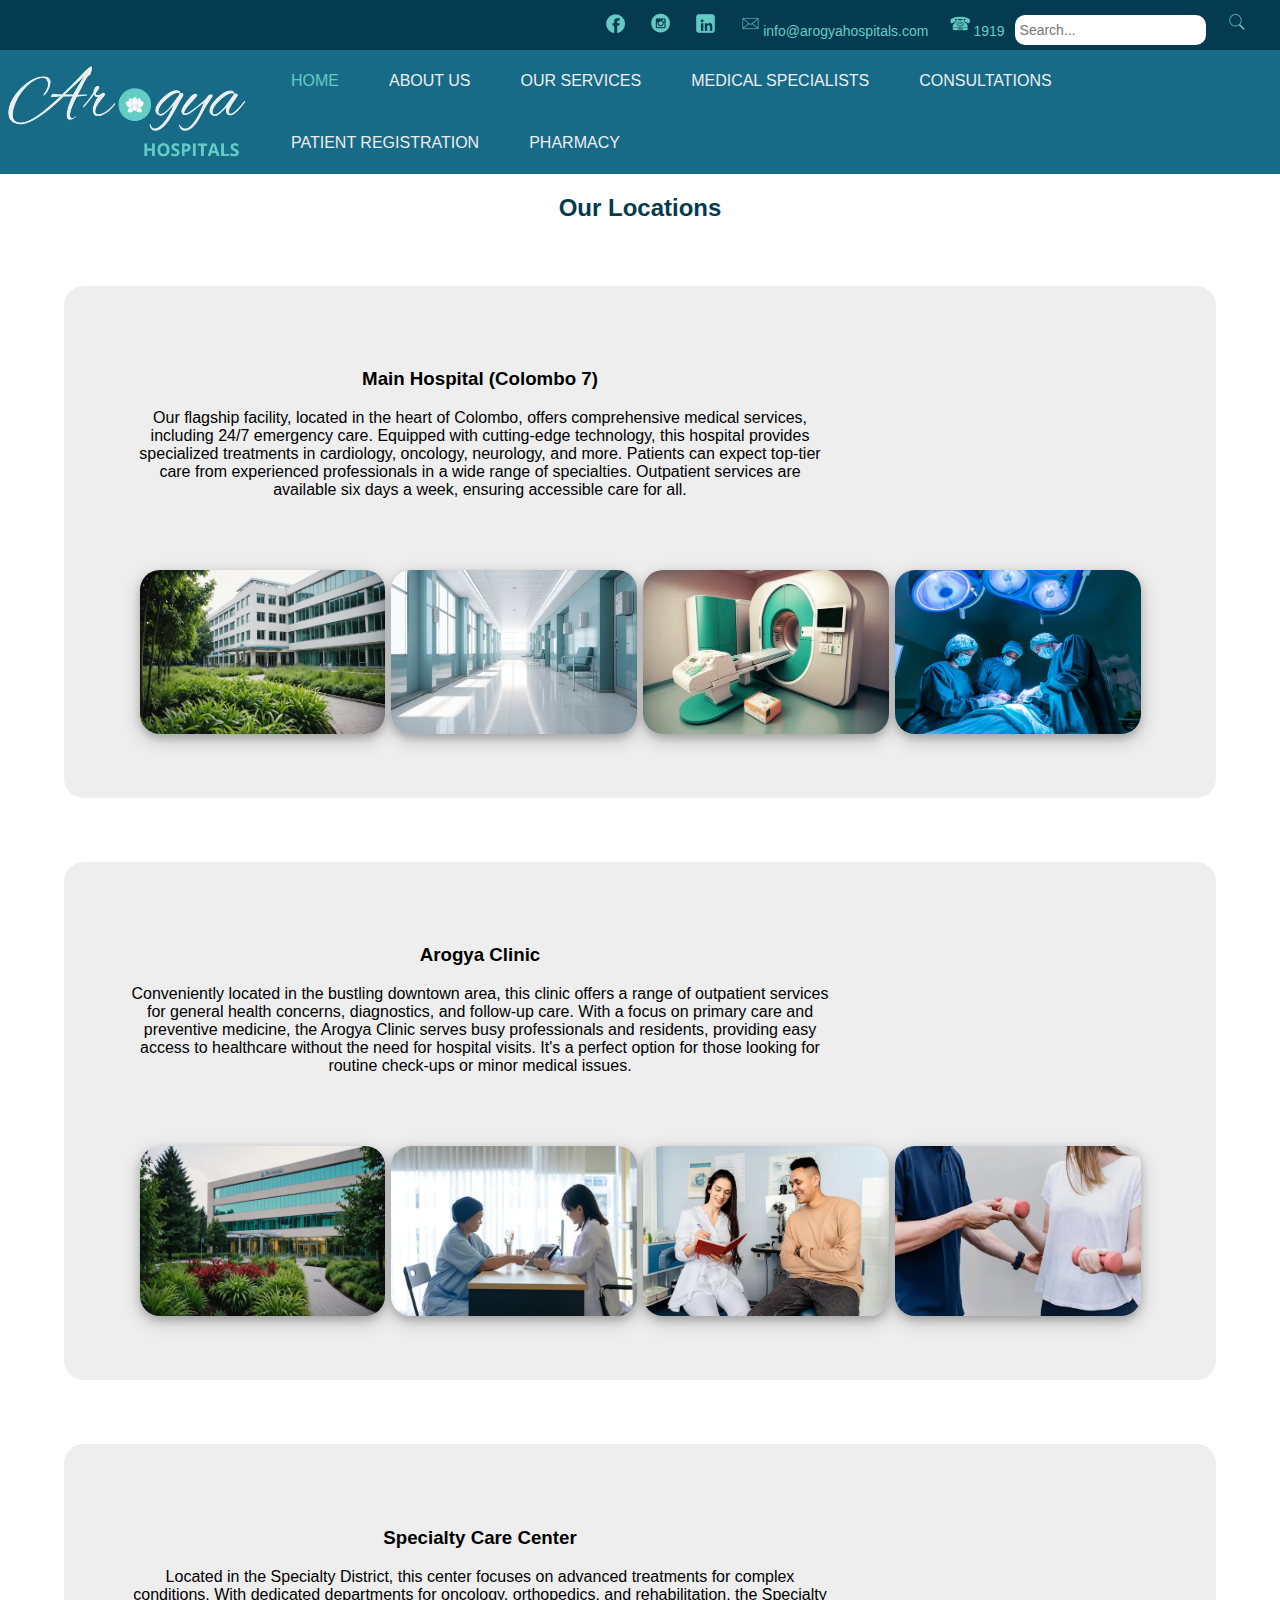
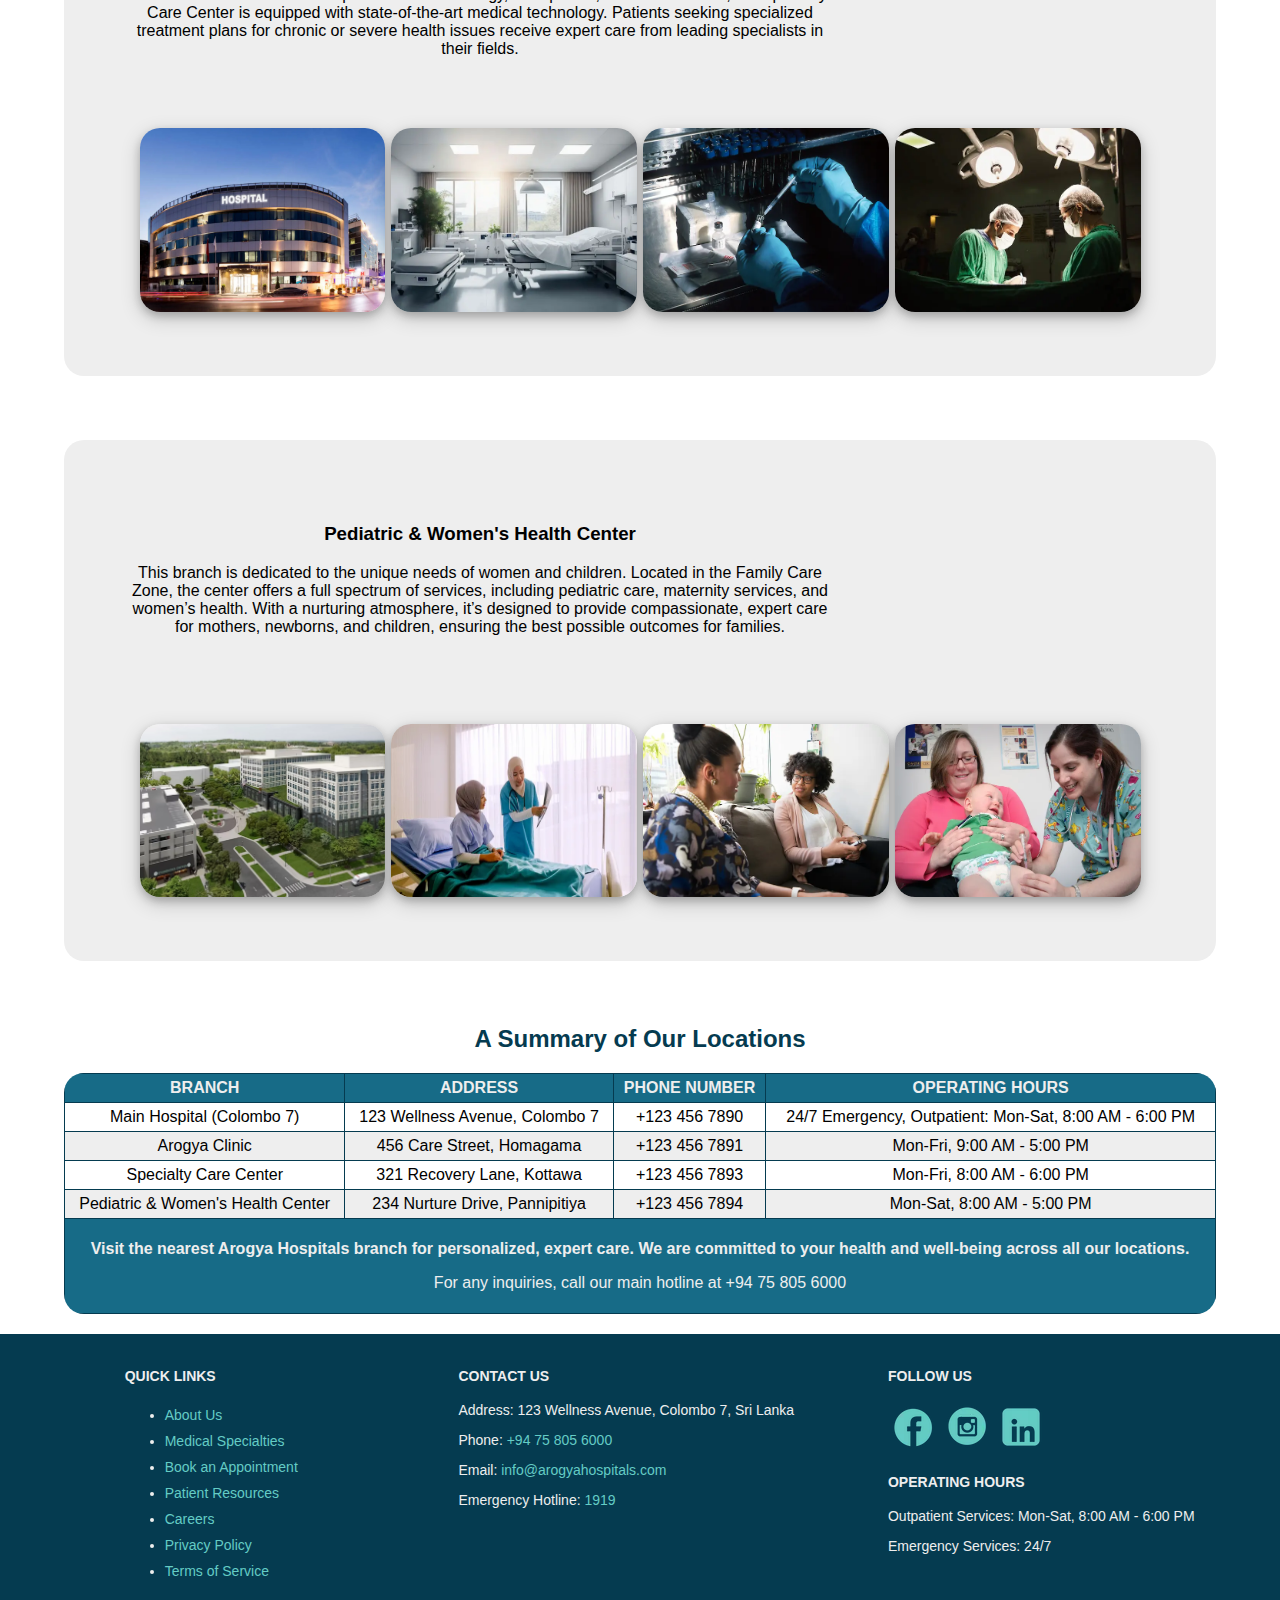
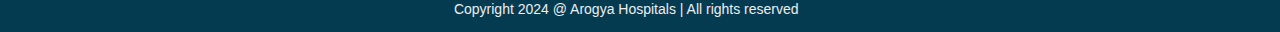
==== about-us.html @ e6c0ba92 "first commit" ====
<!DOCTYPE html>
<html lang="en">
<head>
    <meta charset="UTF-8">
    <meta name="viewport" content="width=device-width, initial-scale=1.0">
    <title>Arogya Hospitals: Best Private Hospital in Sri Lanka</title>
    <link rel="apple-touch-icon" sizes="180x180" href="./favicons/apple-touch-icon.png">
    <link rel="icon" type="image/png" sizes="32x32" href="./favicons/favicon-32x32.png">
    <link rel="icon" type="image/png" sizes="16x16" href="./favicons/favicon-16x16.png">
    <link rel="manifest" href="./favicons/site.webmanifest">
    <link rel="stylesheet" href="./styles/style.css">
    <script src="./script.js" defer></script>
</head>
<body>
    <!--Header section-->
    <header>
        <!--Top bar navigation-->
        <div class="header-top-bar">
            <a href="https://www.facebook.com/" target="_blank"><img class="social-icon" src="./images/fb-icon.webp"></a>
            <a href="https://www.instagram.com/" target="_blank"><img class="social-icon" src="./images/insta-icon.webp"></a>
            <a href="https://lk.linkedin.com/" target="_blank"><img class="social-icon" src="./images/linkedin-icon.webp"></a>  
            <a href="mailto:cb015415@students.apiit.lk"><img id="email-icon" class="social-icon" src="./images/email-icon.webp">info@arogyahospitals.com</a>
            <a href="tel:0758056000"><img id="tel-icon" class="social-icon" src="./images/phone-icon.webp">1919</a>
            <!--search bar-->
            <div class="search-bar">
                <form action="/action_page.php">
                  <input type="text" placeholder="Search..." name="search">
                  <button type="submit"><img class="social-icon" src="./images/search-icon.webp"></button>
                </form>
            </div>
        </div>
        <!--logo-->
        <div class="header-img-bar">
            <img src="./images/logo.webp">
        </div>
        <!--toggle for menu-->
           <div id="toggle" class="toggle">&#9776;</div>
        <!--Navigation bar-->
        <nav>
            <ul id="nav-links" class="nav-links">
                <li><a href="./index.html" class="active">Home</a></li>
                <li><a href="./about-us.html">About Us</a></li>
                <li><a href="./services.html">Our Services</a></li>
                <li><a href="./doctors.html">Medical Specialists</a></li>
                <li><a href="./consultation.html">Consultations</a></li>
                <li><a href="./patient-reg.html">Patient Registration</a></li>
                <li><a href="./pharmacy.html">Pharmacy</a></li>
            </ul>
        </nav>
    </header>
    <main>
        <h2>Our Locations</h2>
        <section id="abloc1" class="about-location">
            <div class="gal-content">
                <h3>Main Hospital (Colombo 7)</h3>
                <p>Our flagship facility, located in the heart of Colombo, offers comprehensive medical services, including 24/7 emergency care. Equipped with cutting-edge technology, this hospital provides specialized treatments in cardiology, oncology, neurology, and more. Patients can expect top-tier care from experienced professionals in a wide range of specialties. Outpatient services are available six days a week, ensuring accessible care for all.</p>
            </div>
            <iframe src="https://www.google.com/maps/embed?pb=!1m14!1m8!1m3!1d15843.062630415658!2d79.8612289!3d6.9185953!3m2!1i1024!2i768!4f13.1!3m3!1m2!1s0x3ae2596d3cb8fe07%3A0x2b0ae2edd563a661!2sAsia%20Pacific%20Institute%20of%20Information%20Technology%20(APIIT)!5e0!3m2!1sen!2slk!4v1726153508119!5m2!1sen!2slk" width="600" height="450" style="border:0;" allowfullscreen="" loading="lazy" referrerpolicy="no-referrer-when-downgrade"></iframe>
            <div class="img-gallery">
                <img class="polaroid" src="./images/mainimg2.webp">
                <img class="polaroid" src="./images/hallway.webp">
                <img class="polaroid" src="./images/scan.webp">
                <img class="polaroid" src="./images/surgery3.webp">
            </div>
        </section>
        <section id="abloc2" class="about-location">
            <div class="gal-content">
                <h3>Arogya Clinic</h3>
                <p>Conveniently located in the bustling downtown area, this clinic offers a range of outpatient services for general health concerns, diagnostics, and follow-up care. With a focus on primary care and preventive medicine, the Arogya Clinic serves busy professionals and residents, providing easy access to healthcare without the need for hospital visits. It's a perfect option for those looking for routine check-ups or minor medical issues.</p>
            </div>
            <iframe src="https://www.google.com/maps/embed?pb=!1m14!1m8!1m3!1d15843.062630415658!2d79.8612289!3d6.9185953!3m2!1i1024!2i768!4f13.1!3m3!1m2!1s0x3ae2596d3cb8fe07%3A0x2b0ae2edd563a661!2sAsia%20Pacific%20Institute%20of%20Information%20Technology%20(APIIT)!5e0!3m2!1sen!2slk!4v1726153508119!5m2!1sen!2slk" width="600" height="450" style="border:0;" allowfullscreen="" loading="lazy" referrerpolicy="no-referrer-when-downgrade"></iframe>
            <div class="img-gallery">
                <img class="polaroid" src="./images/mainimg1.webp">
                <img class="polaroid" src="./images/consult.webp">
                <img class="polaroid" src="./images/patientcare-2.webp">
                <img class="polaroid" src="./images/reha.webp">
            </div>
        </section>
        <section id="abloc3" class="about-location">
            <div class="gal-content">
                <h3>Specialty Care Center</h3>
                <p>Located in the Specialty District, this center focuses on advanced treatments for complex conditions. With dedicated departments for oncology, orthopedics, and rehabilitation, the Specialty Care Center is equipped with state-of-the-art medical technology. Patients seeking specialized treatment plans for chronic or severe health issues receive expert care from leading specialists in their fields.</p>
            </div>
            <iframe src="https://www.google.com/maps/embed?pb=!1m14!1m8!1m3!1d15843.062630415658!2d79.8612289!3d6.9185953!3m2!1i1024!2i768!4f13.1!3m3!1m2!1s0x3ae2596d3cb8fe07%3A0x2b0ae2edd563a661!2sAsia%20Pacific%20Institute%20of%20Information%20Technology%20(APIIT)!5e0!3m2!1sen!2slk!4v1726153508119!5m2!1sen!2slk" width="600" height="450" style="border:0;" allowfullscreen="" loading="lazy" referrerpolicy="no-referrer-when-downgrade"></iframe>
            <div class="img-gallery">
                <img class="polaroid" src="./images/loc2.webp">
                <img class="polaroid" src="./images/interior.webp">
                <img class="polaroid" src="./images/lab.webp">
                <img class="polaroid" src="./images/surgery2.webp">
            </div>
        </section>
        <section id="abloc4" class="about-location">
            <div class="gal-content">
                <h3>Pediatric & Women's Health Center</h3>
                <p>This branch is dedicated to the unique needs of women and children. Located in the Family Care Zone, the center offers a full spectrum of services, including pediatric care, maternity services, and women’s health. With a nurturing atmosphere, it’s designed to provide compassionate, expert care for mothers, newborns, and children, ensuring the best possible outcomes for families.</p>
            </div>
            <iframe src="https://www.google.com/maps/embed?pb=!1m14!1m8!1m3!1d15843.062630415658!2d79.8612289!3d6.9185953!3m2!1i1024!2i768!4f13.1!3m3!1m2!1s0x3ae2596d3cb8fe07%3A0x2b0ae2edd563a661!2sAsia%20Pacific%20Institute%20of%20Information%20Technology%20(APIIT)!5e0!3m2!1sen!2slk!4v1726153508119!5m2!1sen!2slk" width="600" height="450" style="border:0;" allowfullscreen="" loading="lazy" referrerpolicy="no-referrer-when-downgrade"></iframe>
            <div class="img-gallery">
                <img class="polaroid" src="./images/location.webp">
                <img class="polaroid" src="./images/ladies-patient.webp">
                <img class="polaroid" src="./images/counsel.webp">
                <img class="polaroid" src="./images/pediatrics.webp">
            </div>
        </section>
        <h2>A Summary of Our Locations</h2>
        <section class="about-table">
            <table>
                <thead>
                  <tr>
                    <th>Branch</th>
                    <th>Address</th>
                    <th>Phone Number</th>
                    <th>Operating Hours</th>
                  </tr>
                </thead>
                <tbody>
                  <tr>
                    <td>Main Hospital (Colombo 7)</td>
                    <td>123 Wellness Avenue, Colombo 7</td>
                    <td>+123 456 7890</td>
                    <td>24/7 Emergency, Outpatient: Mon-Sat, 8:00 AM - 6:00 PM</td>
                  </tr>
                  <tr>
                    <td>Arogya Clinic</td>
                    <td>456 Care Street, Homagama</td>
                    <td>+123 456 7891</td>
                    <td>Mon-Fri, 9:00 AM - 5:00 PM</td>
                  </tr>
                  <tr>
                    <td>Specialty Care Center</td>
                    <td>321 Recovery Lane, Kottawa</td>
                    <td>+123 456 7893</td>
                    <td>Mon-Fri, 8:00 AM - 6:00 PM</td>
                  </tr>
                  <tr>
                    <td>Pediatric & Women's Health Center</td>
                    <td>234 Nurture Drive, Pannipitiya</td>
                    <td>+123 456 7894</td>
                    <td>Mon-Sat, 8:00 AM - 5:00 PM</td>
                  </tr>
                </tbody>
                <tfoot>
                    <tr>
                      <td colspan="4">
                        <p><strong>Visit the nearest Arogya Hospitals branch for personalized, expert care. We are committed to your health and well-being across all our locations.</strong></p>
                        <p>For any inquiries, call our main hotline at +94 75 805 6000</p>
                      </td>
                    </tr>
                  </tfoot>
              </table>
        </section>
    </main>
    <!--Footer-->
    <footer>
        <div id="footer-q-links" class="footer-element">
            <h4>QUICK LINKS</h4>
            <ul>
              <li><a href="./about-us.html" target="_blank">About Us</a></li>
              <li><a href="./doctors.html" target="_blank">Medical Specialties</a></li>
              <li><a href="./consultation.html" target="_blank">Book an Appointment</a></li>
              <li><a href="./services.html" target="_blank">Patient Resources</a></li>
              <li><a href="./doctors.html" target="_blank">Careers</a></li>
              <li><a href="#" target="_blank">Privacy Policy</a></li>
              <li><a href="#" target="_blank">Terms of Service</a></li>
            </ul>
        </div>
        <div id="footer-contacts" class="footer-element">
            <h4>CONTACT US</h4>
            <p>Address: 123 Wellness Avenue, Colombo 7, Sri Lanka</p>
            <p>Phone: <a src="tel:0758056000">+94 75 805 6000</a></p>
            <p>Email: <a href="mailto:cb015415@students.apiit.lk">info@arogyahospitals.com</a></p>
            <p>Emergency Hotline: <a src="tel:0758056000">1919</a></p>
        </div>
        <div id="footer-socials" class="footer-element">
            <h4>FOLLOW US</h4>
            <a href="https://www.facebook.com/" target="_blank"><img class="social-icon-footer" src="./images/fb-icon.webp"></a>
            <a href="https://www.instagram.com/" target="_blank"><img class="social-icon-footer" src="./images/insta-icon.webp"></a>
            <a href="https://lk.linkedin.com/" target="_blank"><img class="social-icon-footer" src="./images/linkedin-icon.webp"></a>
            <h4>OPERATING HOURS</h4>
            <p>Outpatient Services: Mon-Sat, 8:00 AM - 6:00 PM</p>
            <p>Emergency Services: 24/7</p>
        </div>
        <!--copyright-->
        <div id="copyright-bar" class="footer-element">Copyright 2024 @ Arogya Hospitals | All rights reserved</div>
        <!--References
        <a href="https://www.vecteezy.com/free-photos/hospital">Hospital Stock photos by Vecteezy</a>-->
    </footer>
    <script src="./js/main.js"></script> 
</body>
</html>
---- styles/style.css ----
*{
    font-family: 'Lucida Sans', 'Lucida Sans Regular', 'Lucida Grande', 'Lucida Sans Unicode', Geneva, Verdana, sans-serif;
}
/*header section*/
header{
   /* position: sticky;*/
    display: grid;
    grid-template-areas: 
        "head head"
        "logo nav";
    grid-template-columns: 20% 80%;
    grid-template-rows: auto auto;
    width: 100%;
    margin-top: 0px;
    margin-left: 0px;
   /* top: 0;*/
    z-index: 1;
    overflow: hidden;
    background-color: #176b87;
}
/* header top navigation bar */
.header-top-bar {
    grid-area: head;
    background-color: #053B50;
    display: flex;
    justify-content:end;
    align-items: center;
    padding: 5px 20px;
}
/* search bar */
.search-bar {
    display: flex;
    flex-direction: row;
    justify-content: center; 
    align-items: center;
}
.header-top-bar input[type=text] {
    height: 20px;
    padding: 5px;
    border: none;
    border-radius: 10px;
    font-size: 14px;
}
.header-top-bar .search-bar button {
    height: 20px;
    padding: 5px;
    background-color: transparent;
    border: none;
    cursor: pointer;
}
.header-top-bar .search-bar button img {
    margin-right: 5px;
}
.header-top-bar .search-bar button:hover {
    opacity: 0.7;
}
/* formatting icons in top nav */
.social-icon {
    width: 25px;
    margin-left: 10px;
    cursor: pointer;
}
.social-icon:hover {
    opacity: 0.7;
}
/* formatting links in top nav */
.header-top-bar a {
    text-decoration: none;
    color: #64CCC5;
    padding-right: 10px;
    padding-top: 0px;
    font-size: 14px;
}
.header-top-bar a:hover {
    color: #EEEEEE;
}
/*header logo section*/
.header-img-bar{
    grid-area: logo;
    background-color: #176b87;
}
.header-img-bar img{
    width: 100%;
}
/*navigation bar*/
nav{
    grid-area: nav;
    display: flex;
    float: right;
    background-color: #176b87;
    justify-content: center;
    align-content:flex-end;
}
/*formatting links in nav bar*/
nav ul{
    display: flex;
    flex-wrap: wrap;
    list-style-type: none;
    margin: 0px;
    padding: 0px;
    align-items: center;
}
nav ul li{
    margin-left: 20px;
}
nav ul li a{
    text-transform: uppercase;
    color: #EEEEEE;
    text-decoration: none;
    padding: 8px 15px;
    display: block;
    text-align: center;
}
nav a:hover{
    color: #64CCC5;
}
nav a.active{
    color: #64CCC5;
}
/*making toggle invisble in desktop layout*/
.toggle{
    display: none;
    cursor: pointer;
}
/*setting padding and margin on body to 0*/
body{
    padding: 0px;
    margin: 0px;
    background-color: #ffffff;
}
/*main image*/
.parentimg{
    position: relative;
    height: auto;
}
.mainimg{
    width: 100%;
    height: auto;
    margin: 0px;
}
.child-text{
    position: absolute;
    width: 40%;
    bottom: 20px;
    left: 20px;
    background-color: #176b87;
    color: #EEEEEE;
    padding-left: 20px;
    padding-right: 20px;
    font-size: 17px;
    border-radius: 20px;
}
/*adding padding above and below a hr element*/
hr{
    margin-top: 30px;
    margin-bottom: 30px;
}
/*Home page*/
/*sub sections*/
section.home-section{
    display: flex;
    flex-direction: row;
    margin: 5%;
    border-radius: 20px;
}
.subsec-img img{
    flex: 35%;
    padding: 0px;
    margin: 0px;
    border-radius: 20px;
}
.subsec-img img:hover{
    transform: scale(1.025);
    transition-duration: 2s;
    transition-timing-function: ease;
}
.subsec-content{
    padding-left: 15px;
    padding-right: 15px;
    text-align: center;
    align-content: center;
}
#hs1, #hs3{
    background-color: #176b87;
    color: #EEEEEE;
}
#hs2{
    background-color: #EEEEEE;
}
.subsec-content ul,
.subsec-content ol{
    text-align: left;
}
.subsec-content li{
    padding: 5px 0px;
}
/*About Us page*/
/*table formatting*/
table {
    width: 90%;
    border-collapse: collapse;
    margin: 20px 0;
    text-align: center;
    align-items: center;
    border-radius: 20px;
    overflow: hidden;
    margin-left: 5%;
}
thead {
    background-color: #176b87;
    color: #EEEEEE;
    text-transform: uppercase;
}
th, 
td {
    border: 1px solid #053B50;
    padding: 5px;
}
tbody tr:nth-child(even) {
    background-color: #EEEEEE;
}
tbody tr:nth-child(odd) {
    background-color: #ffffff;
}
tbody tr:hover{
    opacity: 0.7;
}
tfoot{
    background-color: #176b87;
    color: #EEEEEE;
}
/*headings*/
h2{
    text-align: center;
    color: #053B50;
}
/*sub-sections*/
.about-location{
    display: grid;
    grid-template-areas: 
        "para para para para map"
        "img img img img img";
    grid-template-rows: auto auto;
    background-color: #EEEEEE;
    padding: 5%;
    margin: 5%;
    border-radius: 20px;
}
.gal-content {
    grid-area: para;
    text-align: center;
}
/*formatting images and iframes with box shadow effect*/
.polaroid{
    box-shadow: 0 4px 8px 0 rgba(0, 0, 0, 0.2), 0 6px 20px 0 rgba(0, 0, 0, 0.19);
    margin: 5px;
    width: 600px;
    height: 400px;
    border-radius: 20px;
}
.polaroid:hover{
    transform: scale(1.025, 1.025);
    transition-duration: 2s;
    transition-timing-function: ease;
}
.about-location iframe{
    grid-area: map;
    width: 300px;
    height: 200px;
    margin: 10px;
    float: right;
}
/*making image gallery for locations*/
.img-gallery {
    grid-area: img;
    display: flex;
    justify-content: center;
}
.about-location .polaroid{
    float: left;
    width: 24%;
    height: auto;
    margin: 0px 3px;
}
/*Services page*/
.services-gallery{
    display: flex;
    width: 90%;
    flex-wrap: wrap;
    margin-top: 30px;
    justify-content: left;
    margin: 5%;
}
.services-gallery .polaroid{
    flex: 1 1 20%;
    box-sizing: border-box;
    margin: 5px;
    text-align: center;
}
.services-gallery img{
    max-width: 100%;
    height: auto;
    border-radius: 20px;
}
.services-gallery .service-content{
    padding: 2px;
    margin-bottom: 4px;
}
section.desc{
    background-color: #176b87;
    color: #EEEEEE;
    width: 90%;
    border-radius: 20px;
    padding: 5%;
    text-align: center;
    margin: 5%;
    box-sizing: border-box;
}
/*styling the registration link*/
.desc .button-link{
    background-color: #64CCC5;
    color: #EEEEEE;
    padding: 10px 18px;
    border-radius: 5px;
}
.desc .button-link:hover{
    opacity: 0.7;
    color: #053B50;
}
/*Doctors page and pharmacy*/
section.docs{
    display: flex;
    flex-direction: row;
    text-align: center;
    justify-content: space-between;
}
.top-docs, .top-docs-desc{
    display: flex;
    flex-direction: row;
    background-color: #176b87;
    color: #EEEEEE;
    padding: 5px;
    border-radius: 20px;
    margin: 5%;
}
.top-docs-desc{
    align-items: center;
    padding: 30px;
}
/*doctors grid*/
section.doctor-grid{
    display: grid;
    grid-template-columns: auto auto auto;
    grid-template-rows: auto auto auto auto;
    background-color: #EEEEEE;
    padding: 2.5%;
    margin: 2.5%;
    gap: 8px;
    width: 90%;
    overflow: hidden;
    border-radius: 20px;
    justify-content: space-around;
}
section.doctor-grid div p{
    text-align: justify;
    padding: 10px;
}
section.doctor-grid div h4{
    text-align: center;
    padding: 5px;
}
section.doctor-grid img,
section.docs img{
    width: 300px;
    height: 200px;
}
/*styling forms*/
.form{
    width: 70%;
    margin: 5% 15%;
    padding: 10%;
    border-radius: 10px;
    background-color: #EEEEEE;
    box-shadow: 0 4px 8px 0 rgba(0, 0, 0, 0.2), 0 6px 20px 0 rgba(0, 0, 0, 0.19);
    box-sizing: border-box;
}
.form input[type="text"],
input[type="email"],
input[type="tel"],
input[type="date"],
textarea,
select {
    width: 90%;
    padding: 8px;
    border: 2px solid #ffffff;
    border-radius: 4px;
    box-sizing: border-box;
    align-items: first baseline;
}
.submit-button{
    padding: 10px;
    margin: 10px;
}
/*Patient Registration page*/
.patient-info{
    display: flex;
    flex-wrap: wrap;
    flex-direction: row;
    text-align: center;
    justify-content: center;
}
.patient-info h3{
    text-align: start;
}
.patient-info .pi-img, 
.patient-info .pi-content{
    flex: 1;
    width: 150px;
    max-width: 90%;
    margin: 5%;
    padding: 0;
    box-sizing: border-box;
    text-align: center;
}
.patient-info .pi-content a{
    text-decoration: none;
    color: #64CCC5;
}
.patient-info .pi-content a:hover{
    color: #053B50;
}
/*Pharmacy page*/

/*footer*/
footer{
    display: grid;
    grid-template-columns: 33% 33% 33%;
    grid-template-areas: 
        "first second third"
        "fifth fifth fifth";
    color: #EEEEEE;
    font-size: 14px;
    background-color: #053B50;
    padding: 15px;
    column-gap: 2.5px;
    row-gap: 2.5px;
    justify-items: center;
    max-width: 100%;
    overflow: hidden;
}
#footer-q-links{
    grid-area: first;
}
#footer-contacts{
    grid-area: second;
}
#footer-socials{
    grid-area: third;
}
#copyright-bar{
    grid-area: fifth;
}
footer a{
    text-decoration: none;
    color: #64CCC5;
}
footer a:hover{
    color: #EEEEEE;
}
.social-icon-footer{
    width: 50px;
}
footer ul li{
    padding: 5px 0px;
}
.footer-element{
    text-align: left;
    margin-right: 10px;
    padding-right: 10px;
}
@media(max-width: 1024px) {
    /*Services page*/
    .services-gallery .polaroid{
        flex: 1 1 46%;
    }
    /*Doctors page and pharmacy*/
    section.docs{
        flex-direction: column;
        justify-content: space-around;
        align-items: center;
    }
    /*doctors grid*/
    section.doctor-grid{
        display: grid;
        grid-template-columns: auto auto;
        grid-template-rows: auto auto auto auto auto auto;
    }
    /*footer*/
    footer{
        grid-template-columns: 50% 50%;
        grid-template-rows: auto auto auto;
        grid-template-areas:
            "r1c1 r1c2"
            "r2c r2c"
            "r3c r3c";
        justify-items: start;
    }
    #footer-q-links{
        grid-area: r1c1;
    }
    #footer-contacts{
        grid-area: r1c2;
    }
    #footer-socials{
        grid-area: r2c;
    }
    #copyright-bar{
        grid-area: r3c;
    }
    /*Home page- formatting subsections*/
    section.home-section{
        flex-direction: column;
    }
    .subsec-img img{
        width: 100%;
    }
}
@media(max-width: 800px) {
    /*header section*/
    header{
        grid-template-columns: 40% 60%;
    }
    .header-top-bar{
        padding: 5px 6px;
    }
    /* header top navigation bar - making social icons not appear*/
    .header-top-bar #email-icon,
    .header-top-bar #tel-icon{
        display: none;
    }
    /* search bar */
    .header-top-bar input[type=text] {
        width: 30%;
    }
    /* formatting icons in top nav */
    .social-icon {
        margin-left: 3px;
    }
    /*creating a toggle menu for screens less than 800px*/
    nav ul{
        display: none; 
        flex-direction: column;
        width: 100%;
        background-color: #176b87;
        position: absolute;
        top: 60px;
        left: 0;
        justify-content: right;
    }
    nav ul li{
        margin: 0;
    }
    nav ul li a{
        padding: 15px;
    }
    .toggle {
        grid-area: nav;
        justify-self:end;
        align-self: center;
        display: block;
        z-index: 200;
        color: #EEEEEE;
        padding: 20px 40px;
    }
    .toggle:hover{
        color: #64CCC5;
        opacity: 0.7;
    }
    .nav-active{
        display: flex;
        z-index: 100;
    }
    /*main image - making text appear below image*/
    .parentimg{
        margin-bottom: 150px;
    }
    .child-text{
        position: absolute;
        width: 75%;
        bottom: -40%;
        justify-self: center;
        text-align: center;
        margin-left: 2%;
    }
    /*About us page*/
    /*sub-sections*/
    .about-location{
        grid-template-areas: 
            "para"
            "map"
            "img";
        grid-template-rows: auto auto auto;
        justify-content: center;
    }
    .gal-content {
        grid-area: para;
        text-align: center;
    }
    .about-location iframe{
        grid-area: map;
        justify-self: center;
    }
    /*making image gallery for locations*/
    .img-gallery {
        grid-area: img;
        display: flex;
        flex-direction: column;
        flex: repeat(1fr, 2fr);
    }
    .about-location .polaroid{
        float: left;
        width: 100%;
        height: auto;
        margin: 6px 3px;
    }
    /*Services page*/
    .services-gallery .polaroid{
        flex: 1 1 85%;
    }
    /*doctors*/
    .top-docs{
        flex-direction: column;
    }
}
@media(max-width: 480px) {
    /*doctors grid*/
    section.doctor-grid{
        display: grid;
        grid-template-columns: auto;
        grid-template-rows: repeat(12);
    }
}
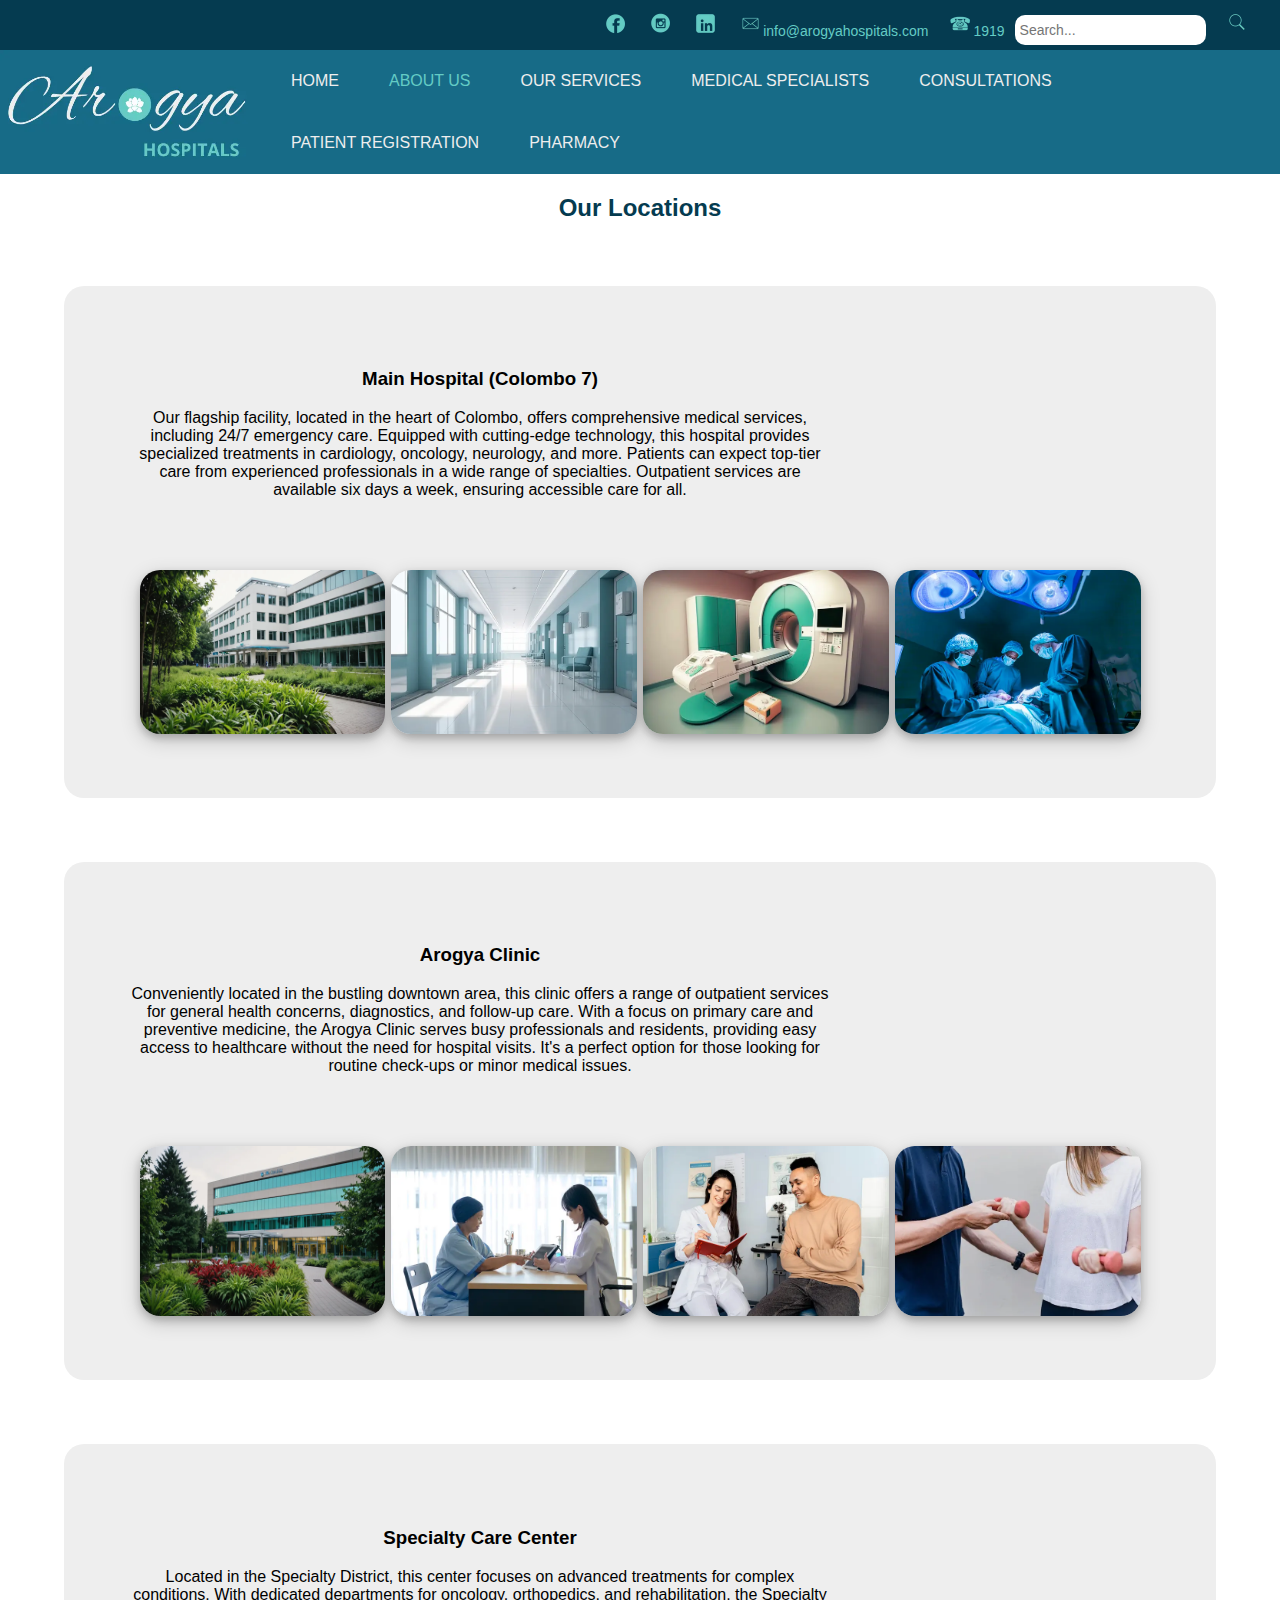
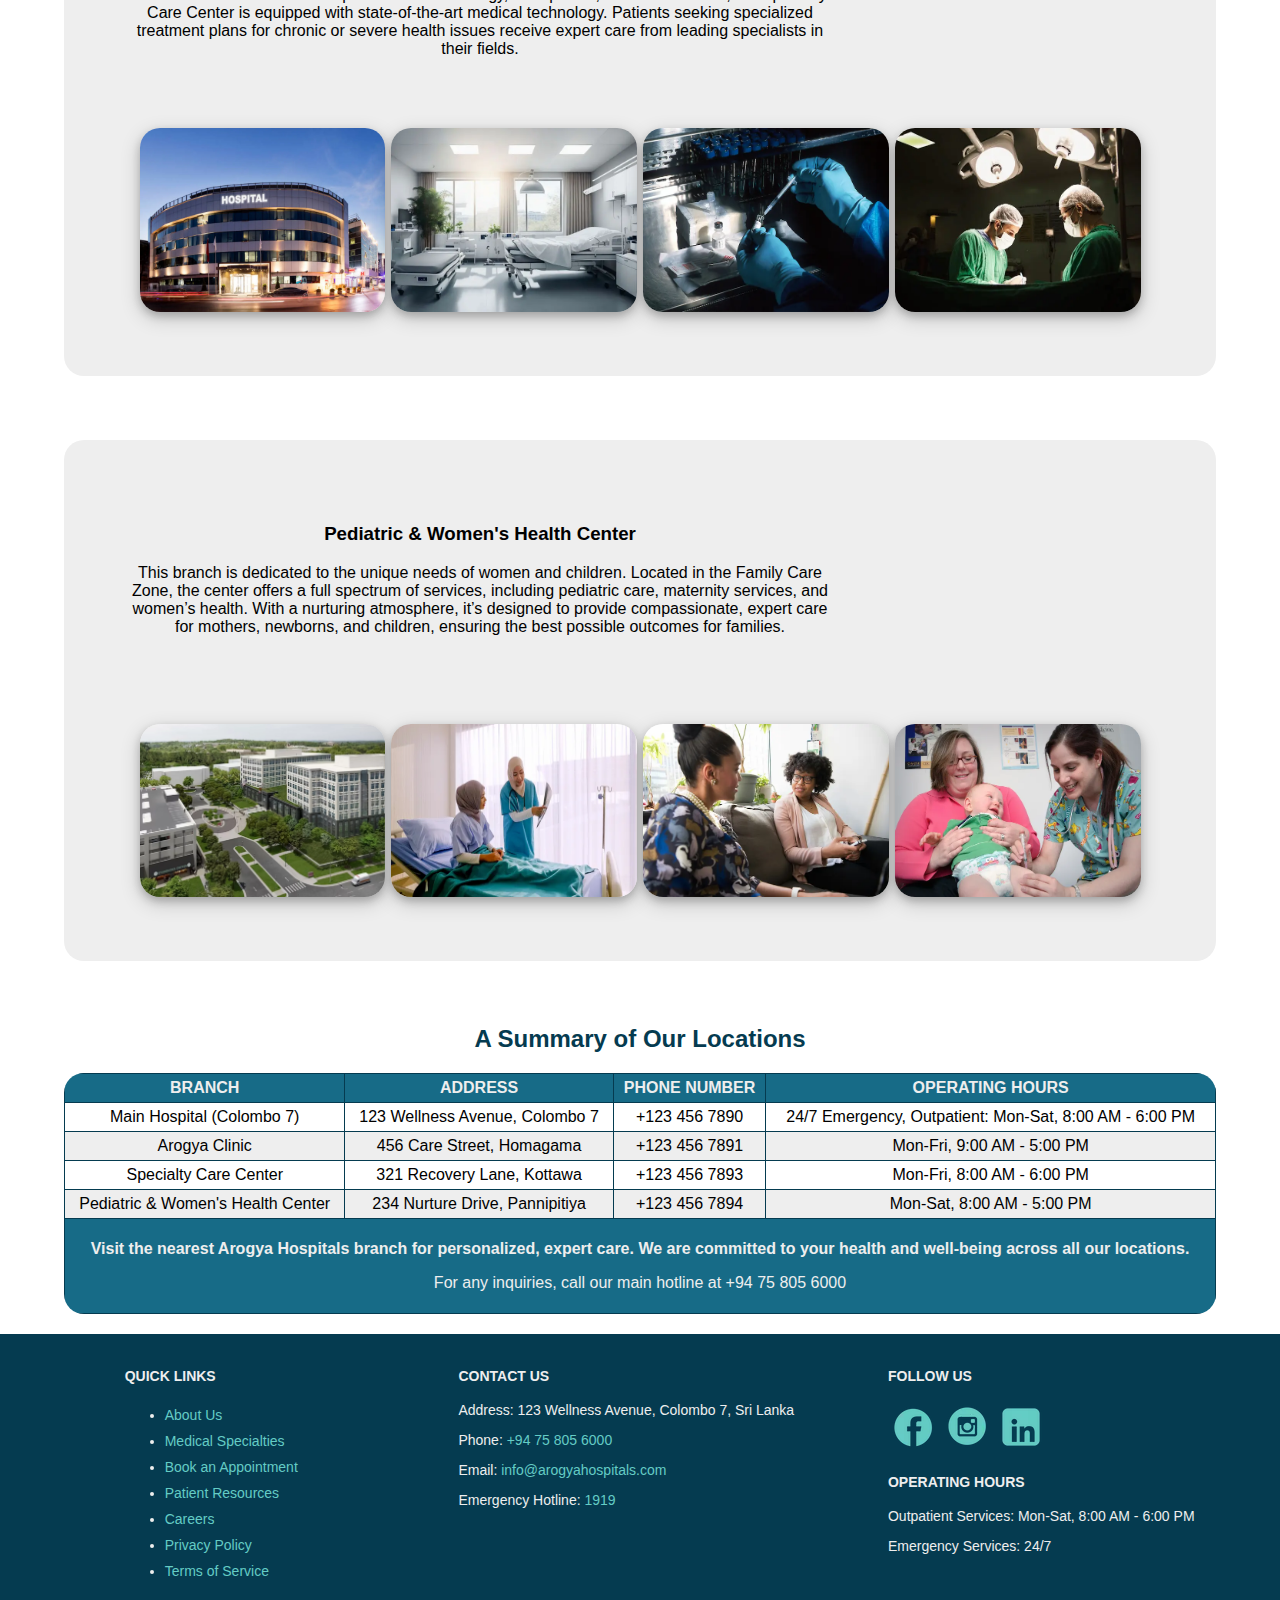
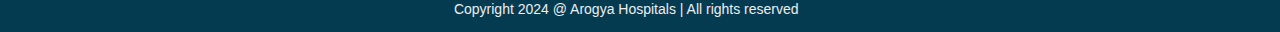
==== commit 9658a1f3: "second commit" ====
--- a/about-us.html
+++ b/about-us.html
@@ -38,8 +38,8 @@
         <!--Navigation bar-->
         <nav>
             <ul id="nav-links" class="nav-links">
-                <li><a href="./index.html" class="active">Home</a></li>
-                <li><a href="./about-us.html">About Us</a></li>
+                <li><a href="./index.html">Home</a></li>
+                <li><a href="./about-us.html" class="active">About Us</a></li>
                 <li><a href="./services.html">Our Services</a></li>
                 <li><a href="./doctors.html">Medical Specialists</a></li>
                 <li><a href="./consultation.html">Consultations</a></li>
